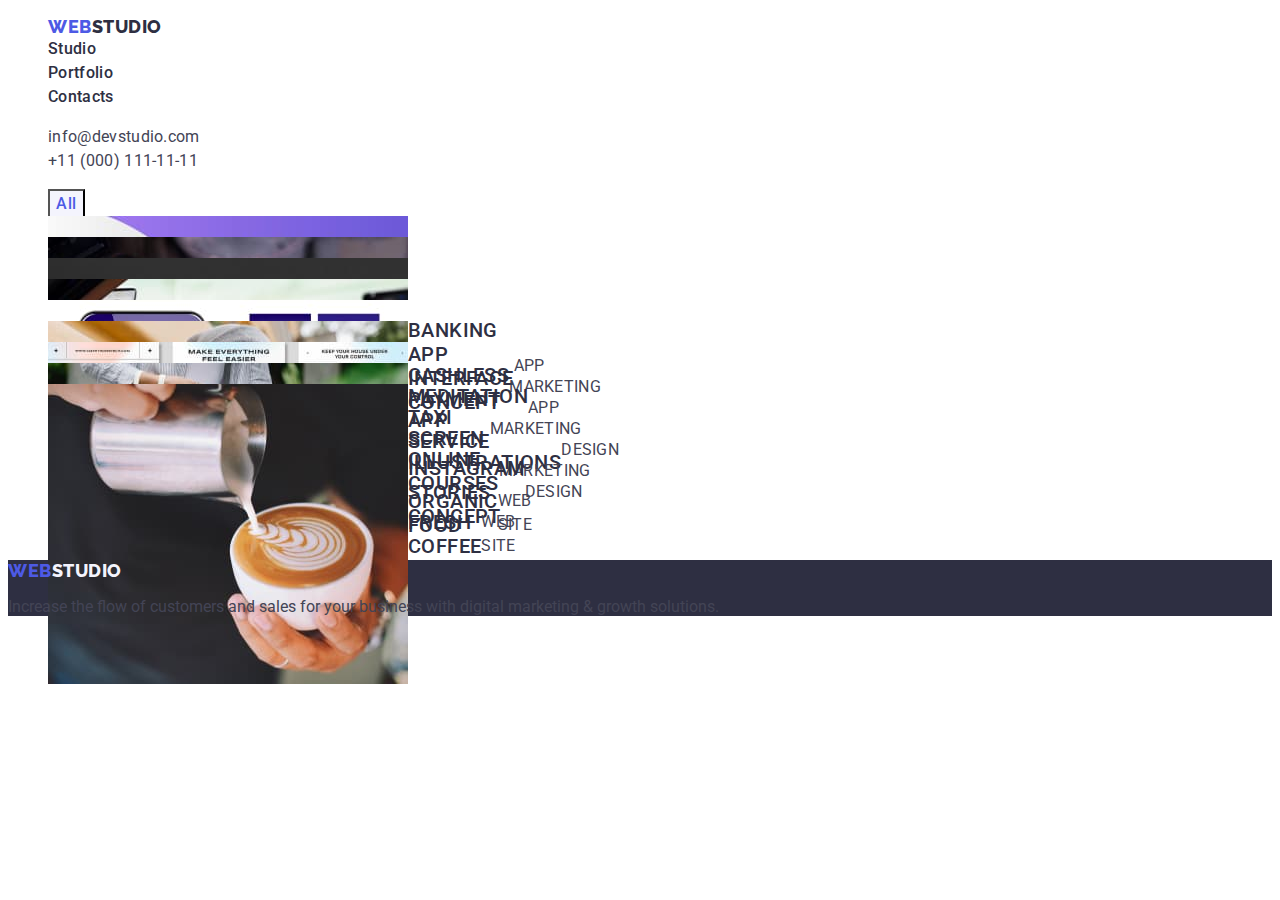
==== portfolio.html @ b444a154 "1" ====
<!DOCTYPE html>
<html lang="en">

<head>
  <meta charset="UTF-8" />
  <meta http-equiv="X-UA-Compatible" content="IE=edge" />
  <meta name="viewport" content="width=device-width, initial-scale=1.0" />

  <title>Portfolio</title>

  <link rel="stylesheet" href="./css/styles.css">

  <link rel="preconnect" href="https://fonts.googleapis.com">
  <link rel="preconnect" href="https://fonts.gstatic.com" crossorigin>
  <link href="https://fonts.googleapis.com/css2?family=Raleway:wght@800&family=Roboto:wght@400;500;700;900&display=swap"
    rel="stylesheet">
</head>

<body class="body">

  <header class="header">
    <nav class="header-nav">
      <ul class="list">
        <a class="link" href="./index.html">Web<span class="header-logo">Studio</span></a>
        <li><a class="link-header" href="./index.html">Studio</a></li>
        <li><a class="link-header" href="./portfolio.html">Portfolio</a></li>
        <li><a class="link-header" href="">Contacts</a></li>
      </ul>
    </nav>
    <address class="link-address-item">
      <ul class="list">
        <li><a class="link-address" href="mailto:info@devstudio.com">info@devstudio.com</a></li>
        <li><a class="link-address" href="tel:+110001111111">+11 (000) 111-11-11</a></li>
      </ul>
    </address>
  </header>

  <main>
    <section>
      <h1 hidden>Portfolio</h1>
      <ul class="list">
        <li><button class="btn-filter" type="button">All</button></li>
        <li><button class="btn-filter" type="button">Web Site</button></li>
        <li><button class="btn-filter" type="button">App</button></li>
        <li><button class="btn-filter" type="button">Design</button></li>
        <li><button class="btn-filter" type="button">Marketing</button></li>
      </ul>
      <!-- PORTFOLIO -->
      <ul class="list">
        <li>
          <a class="link" href=""><img src="./images/portfolio/banking-app-interface-concept.jpg"
              alt="Banking App Interface Concept" width="360" height="300">
            <h2 class="portfolio-title">Banking App Interface Concept</h2>
            <p class="portfolio-signature">App</p>
          </a>
        </li>
        <li><a class="link" href=""><img src="./images/portfolio/cashless-payment.jpg" alt="Cashless Payment"
              width="360" height="300">
            <h2 class="portfolio-title">Cashless Payment</h2>
            <p class="portfolio-signature">Marketing</p>
          </a>
        </li>
        <li><a class="link" href=""><img src="./images/portfolio/meditation-app.jpg" alt="Meditation App" width="360"
              height="300">
            <h2 class="portfolio-title">Meditation App</h2>
            <p class="portfolio-signature">App</p>
          </a>
        </li>
        <li><a class="link" href=""><img src="./images/portfolio/taxi-service.jpg" alt="Taxi Service" width="360"
              height="300">
            <h2 class="portfolio-title">Taxi Service</h2>
            <p class="portfolio-signature">Marketing</p>
          </a>
        </li>
        <li><a class="link" href=""><img src="./images/portfolio/screen-illustrations.jpg" alt="Screen Illustrations"
              width="360" height="300">
            <h2 class="portfolio-title">Screen Illustrations</h2>
            <p class="portfolio-signature">Design</p>
          </a>
        </li>
        <li><a class="link" href=""><img src="./images/portfolio/online-courses.jpg" alt="Online Courses" width="360"
              height="300">
            <h2 class="portfolio-title">Online Courses</h2>
            <p class="portfolio-signature">Marketing</p>
          </a>
        </li>
        <li><a class="link" href=""><img src="./images/portfolio/instagram-stories-concept.jpg"
              alt="Instagram Stories Concept" width="360" height="300">
            <h2 class="portfolio-title">Instagram Stories Concept</h2>
            <p class="portfolio-signature">Design</p>
          </a>
        </li>
        <li><a class="link" href=""><img src="./images/portfolio/organic-food.jpg" alt="Organic Food" width="360"
              height="300">
            <h2 class="portfolio-title">Organic Food</h2>
            <p class="portfolio-signature">Web Site</p>
          </a>
        </li>
        <li><a class="link" href=""><img src="./images/portfolio/fresh-coffee.jpg" alt="Fresh Coffee" width="360"
              height="300">
            <h2 class="portfolio-title">Fresh Coffee</h2>
            <p class="portfolio-signature">Web Site</p>
          </a>
        </li>
      </ul>
    </section>
  </main>

  <footer class="footer">
    <a class="link" href="./index.html">Web<span class="footer-logo">Studio</span></a>
    <p class="footer-signature">
      Increase the flow of customers and sales for your business with digital
      marketing & growth solutions.
    </p>
  </footer>

</body>

</html>
---- css/styles.css ----
/**
  |============================
  |          ROOT
  |============================
*/
:root {
  --brand-color-iris: #4d5ae5;
  --brand-color-ocean: #404bbf;
  --green: #31d0aa;
  --slate: #434455;
  --light-slate: #8e8f99;
  --cornflower: #e7e9fc;
  --cloud: #f4f4fd;
  --brand-color-navy: #2e2f42;
  --grey: #2e2f42;
  --brand-color-white: #ffffff;
  --dairy: #fcfcfc;
}

/**
  |============================
  | DEFAULT CLASS
  |============================
*/
.list {
  list-style: none;
}
.link {
  text-decoration: none;
  list-style: none;
  font-family: "Raleway", sans-serif;
  color: var(--brand-color-iris);
  width: 44px;
  height: 21px;
  font-style: normal;
  font-weight: 800;
  font-size: 18px;
  line-height: 1.17;
  display: flex;
  align-items: center;
  letter-spacing: 0.03em;
  text-transform: uppercase;
}

/**
  |============================
  | BODY
  |============================
*/

.body {
  font-family: "Roboto", sans-serif;
  background-color: var(--brand-color-white);
  color: var(--slate);
}

/**
  |============================
  | HEADER
  |============================
*/

.header {
  background-color: var(--brand-color-white);
}

/* HEADER NAV */
/* 
.link {
  text-decoration: none;
  color: var(--brand-color-iris);
  width: 44px;
  height: 21px;
  font-family: "Raleway", sans-serif;
  font-style: normal;
  font-weight: 800;
  font-size: 18px;
  line-height: 1.17;
  display: flex;
  align-items: center;
  letter-spacing: 0.03em;
  text-transform: uppercase;
} */
.header-logo {
  color: var(--brand-color-navy);
}

.link-header {
  text-decoration: none;
  color: var(--brand-color-navy);
  font-family: "Roboto";
  font-style: normal;
  font-weight: 500;
  font-size: 16px;
  line-height: 1.5;
  letter-spacing: 0.02em;
}
.link-header:hover {
  background-color: var(--brand-color-ocean);
}

.link-header:focus {
  background-color: var(--brand-color-ocean);
}

/* HEADER ADR */

.link-address-item {
  list-style: none;
  font-style: normal;
}
.link-address {
  text-decoration: none;
  font-style: normal;
  color: var(--slate);
  font-family: "Roboto";
  font-weight: 400;
  font-size: 16px;
  line-height: 1.5;
  letter-spacing: 0.02em;
}

.link-address:hover {
  background-color: var(--brand-color-ocean);
}

.link-address:focus {
  background-color: var(--brand-color-ocean);
}

/**
  |============================
  | MAIN
  |============================
*/

/* HERO */

.hero {
  background-color: var(--brand-color-navy);
}

.hero-text {
  color: var(--brand-color-white);
  font-family: "Roboto";
  font-style: normal;
  font-weight: 700;
  font-size: 56px;
  line-height: 1.07;
  text-align: center;
  letter-spacing: 0.02em;
}
.hero-button {
  color: var(--brand-color-white);
  background-color: var(--brand-color-iris);
  font-family: "Roboto", sans-serif;
  font-weight: 500;
  font-size: 16px;
  line-height: 1.5;
  display: flex;
  letter-spacing: 0.04em;
}
.hero-button:hover {
  background-color: var(--brand-color-ocean);
  cursor: pointer;
}

.hero-button:focus {
  background-color: var(--brand-color-ocean);
  cursor: pointer;
}

/* FUTURES */

/* .futures {} */

.futures-item {
  list-style: none;
}
.futures-title {
  color: var(--brand-color-navy);
  font-family: "Roboto";
  font-style: normal;
  font-weight: 500;
  font-size: 20px;
  line-height: 24px;
  letter-spacing: 0.02em;
}
.futures-signature {
  color: var(--slate);
  font-family: "Roboto";
  font-style: normal;
  font-weight: 400;
  font-size: 16px;
  line-height: 24px;
  letter-spacing: 0.02em;
}

/* WHAT ARE WE DUING */

.works {
  color: var(--brand-color-navy);
  font-family: "Roboto";
  font-style: normal;
  font-weight: 700;
  font-size: 36px;
  line-height: 1.11;
  letter-spacing: 0.02em;
  text-align: center;
  letter-spacing: 0.02em;
  text-transform: capitalize;
}

/* .works-img {} */

/* OUR TEAMS */

.teams {
  background: var(--cloud);
}
.our-teams-title {
  color: var(--brand-color-navy);
  font-family: "Roboto";
  font-style: normal;
  font-weight: 700;
  font-size: 36px;
  line-height: 1.11;
  text-align: center;
  letter-spacing: 0.02em;
  text-transform: capitalize;
}
.teams-title {
  color: var(--brand-color-navy);
  font-family: "Roboto";
  font-style: normal;
  font-weight: 500;
  font-size: 20px;
  line-height: 1.2;
  text-align: center;
  letter-spacing: 0.02em;
}

.teams-list {
  background: var(--brand-color-white);
}
.teams-item {
  list-style: none;
  background-color: var(--brand-color-white);
}
/* .teams-item-img {} */
.teams-title {
  color: var(--brand-color-navy);
  font-family: "Roboto";
  font-weight: 500;
  font-size: 20px;
  line-height: 24px;
  letter-spacing: 0.02em;
}
.teams-signature {
  columns: var(--slate);
  font-family: "Roboto";
  font-style: normal;
  font-weight: 400;
  font-size: 16px;
  line-height: 24px;
  text-align: center;
  letter-spacing: 0.02em;
}

/**
  |============================
  | FOOTER 
  |============================
*/

.footer {
  background-color: var(--brand-color-navy);
}

.footer-logo {
  color: var(--cloud);
}
.footer-text {
  font-family: "Roboto";
  font-style: normal;
  font-weight: 400;
  font-size: 16px;
  line-height: 24px;
  letter-spacing: 0.02em;
  color: var(--cloud);
}

/**
  |============================
  | PORTFOLIO
  |============================
*/

/* PORTFILIO FILTER BUTTONS */

.btn-filter {
  color: var(--brand-color-iris);
  background-color: var(--cloud);
  font-family: "Roboto", sans-serif;
  font-style: normal;
  font-weight: 500;
  font-size: 16px;
  line-height: 1.5;
  display: flex;
  align-items: center;
  text-align: center;
  letter-spacing: 0.04em;
}

.btn-filter:hover {
  color: var(--brand-color-white);
  background-color: var(--brand-color-ocean);
  cursor: pointer;
}

.btn-filter:focus {
  color: var(--brand-color-white);
  background-color: var(--brand-color-ocean);
  cursor: pointer;
}

.btn-filter[All]:hover {
  color: var(--brand-color-white);
  background-color: var(--brand-color-ocean);
  cursor: pointer;
}

.btn-filter[All]:focus {
  color: var(--brand-color-white);
  background-color: var(--brand-color-ocean);
  cursor: pointer;
}
/* PORTFOLIO WORKS */

/* .list-portfolio {} */

/* .portfolio-img {} */

.portfolio-title {
  color: var(--brand-color-navy);
  font-family: "Roboto", sans-serif;
  font-style: normal;
  font-weight: 500;
  font-size: 20px;
  line-height: 1.2;
  letter-spacing: 0.02em;
}
.portfolio-signature {
  color: var(--slate);
  font-family: "Roboto", sans-serif;
  font-style: normal;
  font-weight: 400;
  font-size: 16px;
  line-height: 1.5;
  letter-spacing: 0.02em;
}
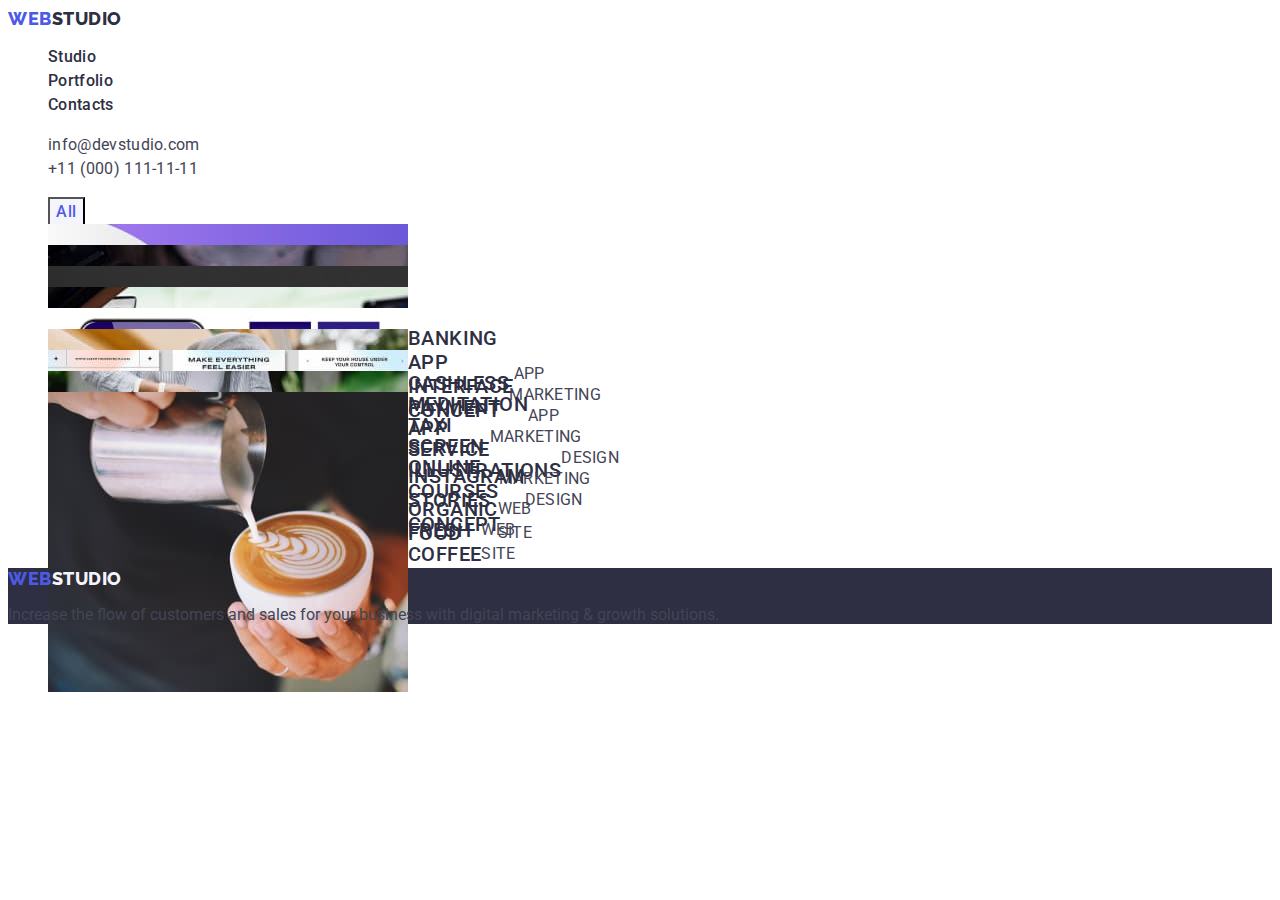
==== commit 2a67a03d: "z" ====
--- a/portfolio.html
+++ b/portfolio.html
@@ -20,8 +20,8 @@
 
   <header class="header">
     <nav class="header-nav">
+      <a class="link" href="./index.html">Web<span class="header-logo">Studio</span></a>
       <ul class="list">
-        <a class="link" href="./index.html">Web<span class="header-logo">Studio</span></a>
         <li><a class="link-header" href="./index.html">Studio</a></li>
         <li><a class="link-header" href="./portfolio.html">Portfolio</a></li>
         <li><a class="link-header" href="">Contacts</a></li>
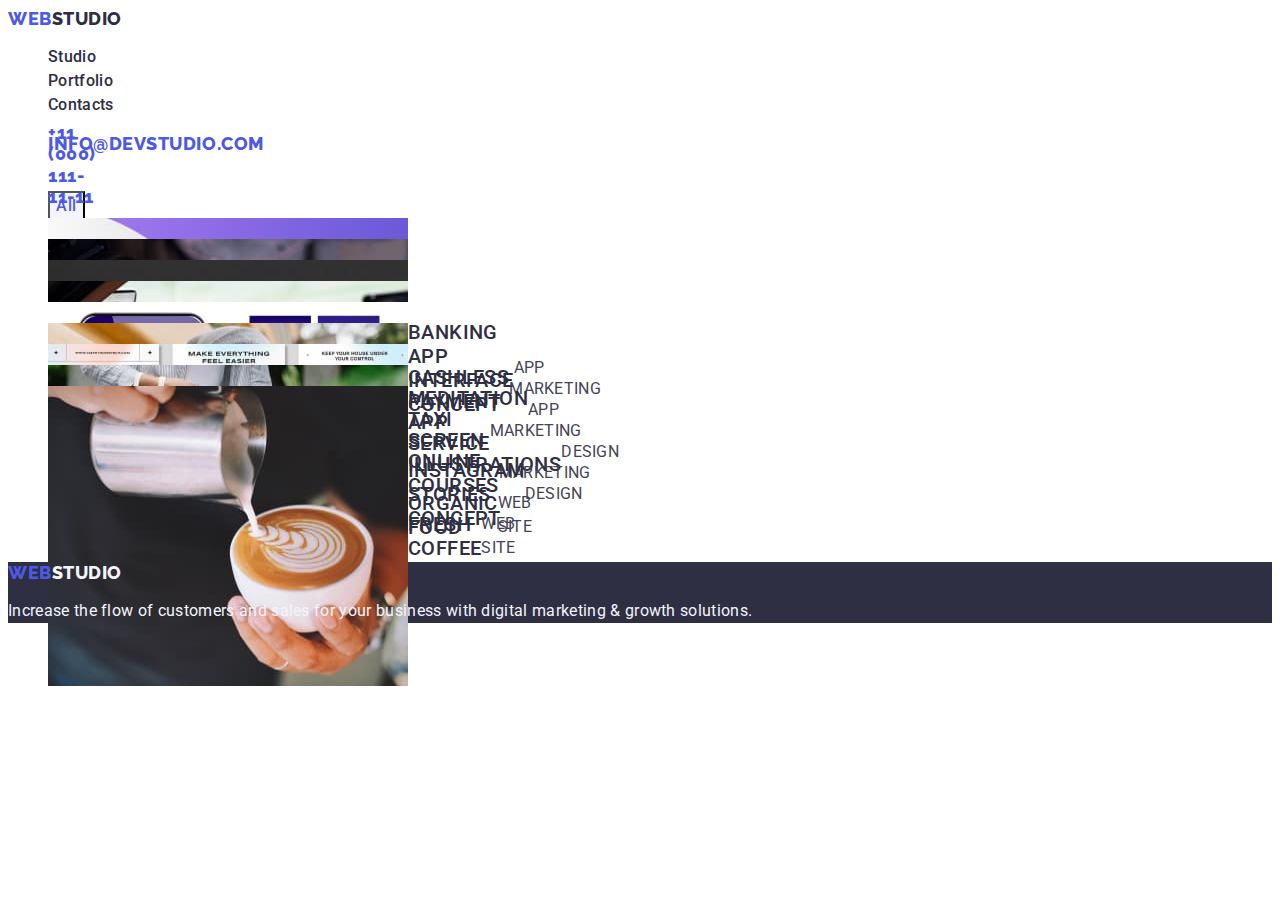
==== commit 19f2e32c: "k'lj" ====
--- a/portfolio.html
+++ b/portfolio.html
@@ -29,8 +29,9 @@
     </nav>
     <address class="link-address-item">
       <ul class="list">
-        <li><a class="link-address" href="mailto:info@devstudio.com">info@devstudio.com</a></li>
-        <li><a class="link-address" href="tel:+110001111111">+11 (000) 111-11-11</a></li>
+        <li><a class="link" href="mailto:info@devstudio.com">info@devstudio.com</a>
+        </li>
+        <li><a class="link" href="tel:+110001111111">+11 (000) 111-11-11</a></li>
       </ul>
     </address>
   </header>
@@ -108,7 +109,7 @@
 
   <footer class="footer">
     <a class="link" href="./index.html">Web<span class="footer-logo">Studio</span></a>
-    <p class="footer-signature">
+    <p class="footer-text">
       Increase the flow of customers and sales for your business with digital
       marketing & growth solutions.
     </p>
--- a/css/styles.css
+++ b/css/styles.css
@@ -105,15 +105,14 @@
 
 /* HEADER ADR */
 
-.link-address-item {
-  list-style: none;
-  font-style: normal;
-}
+/* .link-address-item {} */
+
 .link-address {
   text-decoration: none;
-  font-style: normal;
+  list-style: none;
   color: var(--slate);
   font-family: "Roboto";
+  font-style: normal;
   font-weight: 400;
   font-size: 16px;
   line-height: 1.5;
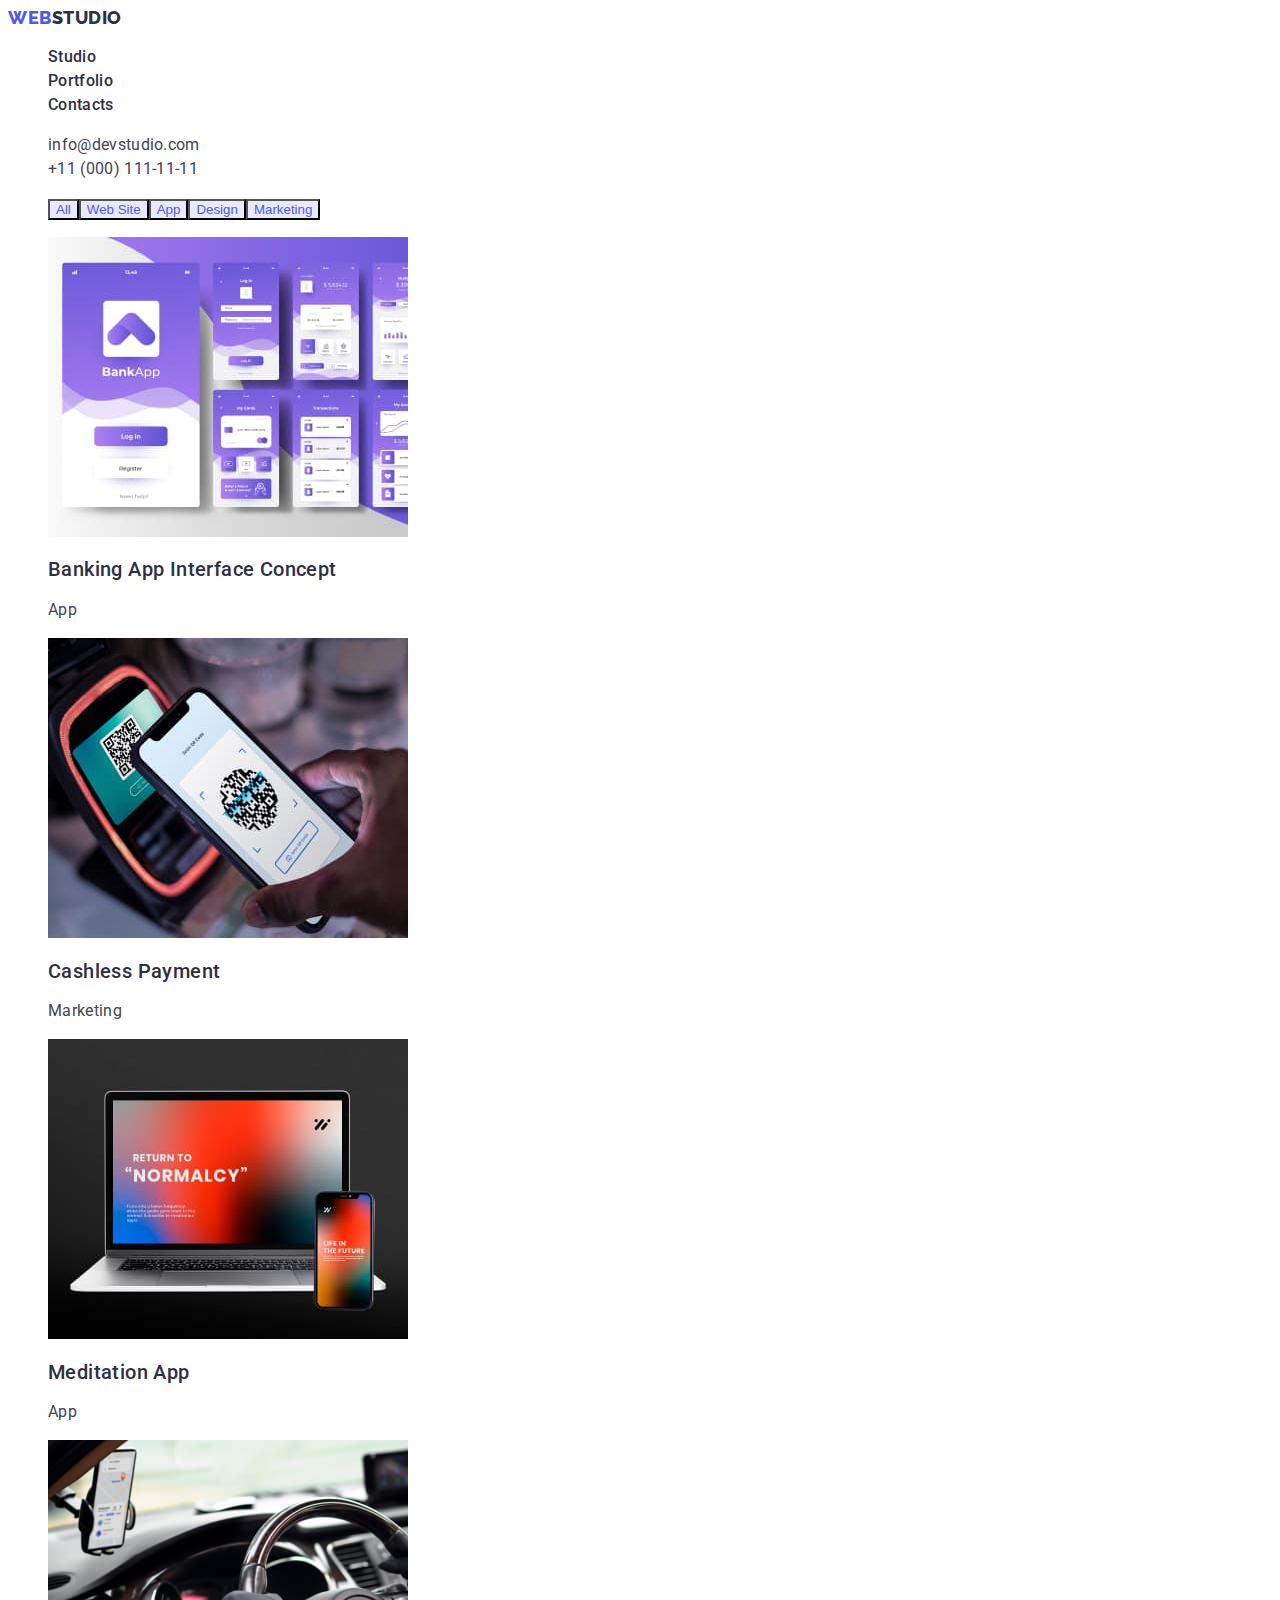
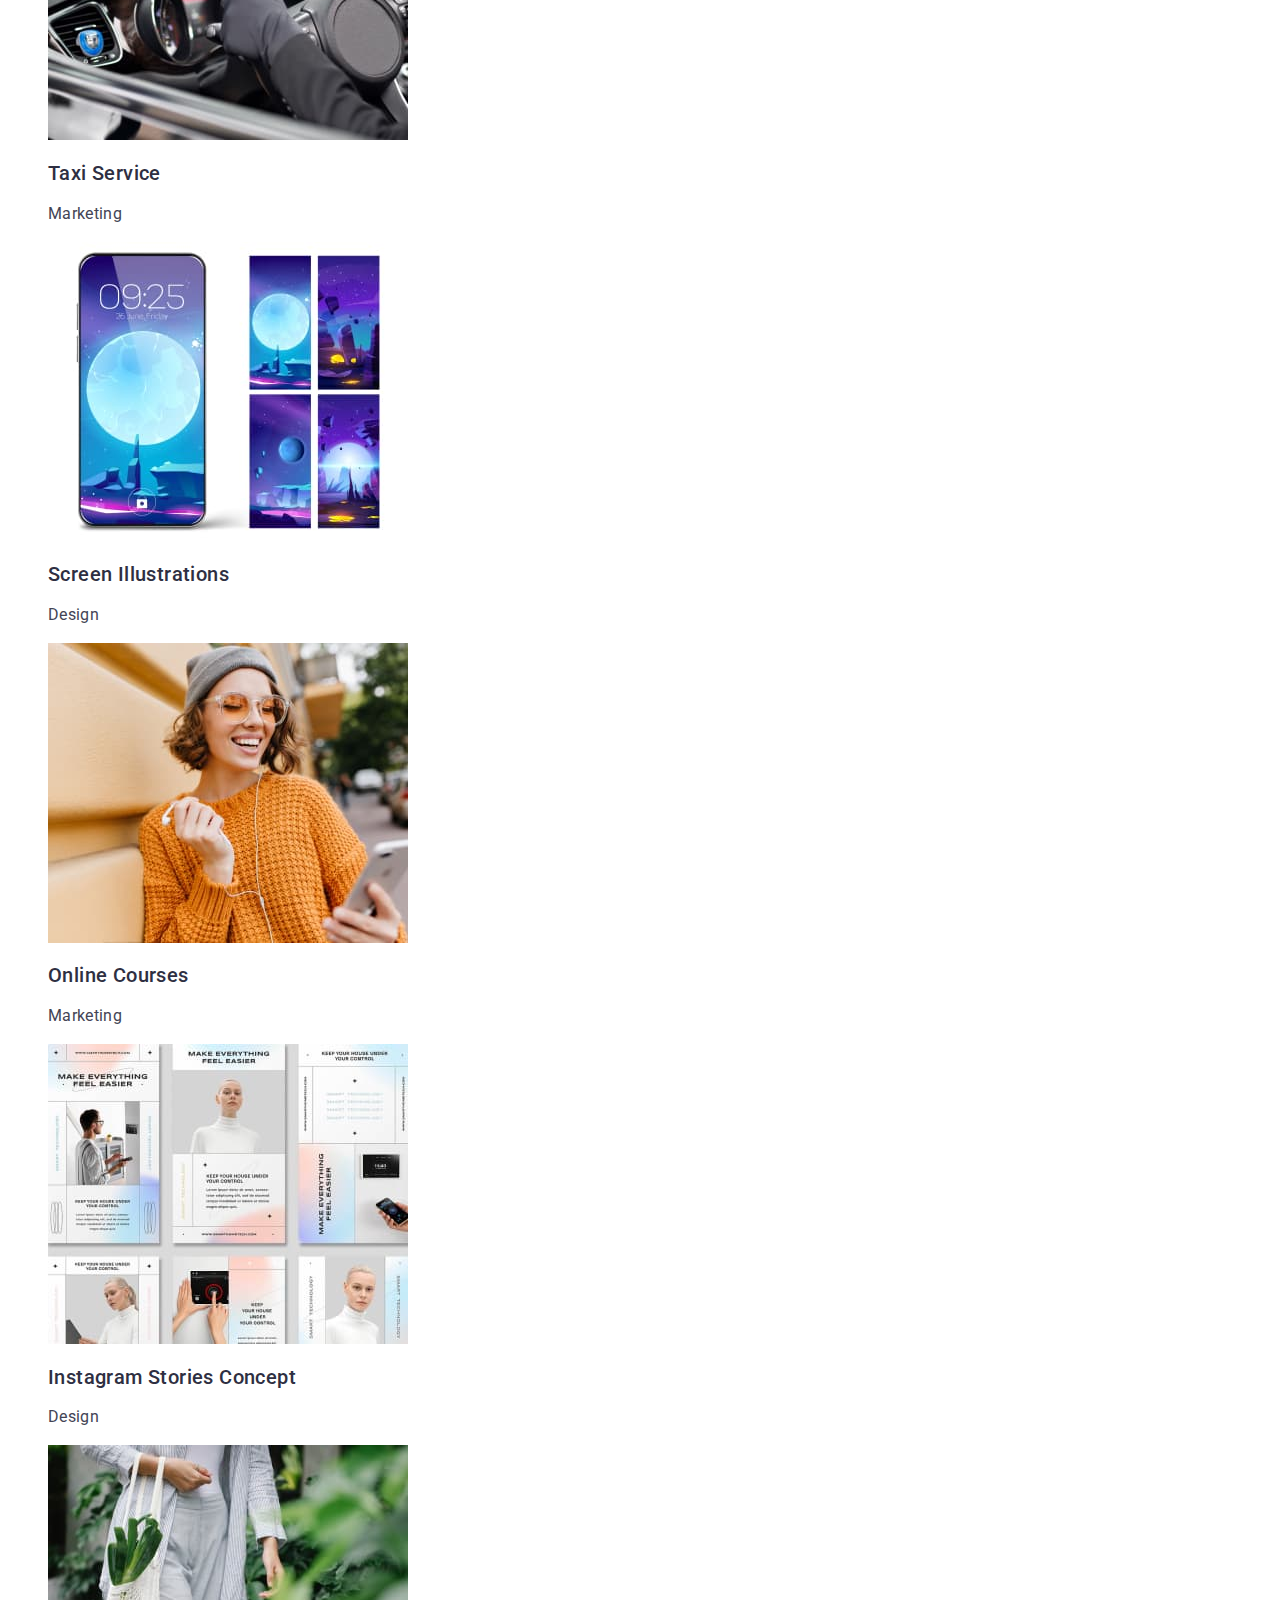
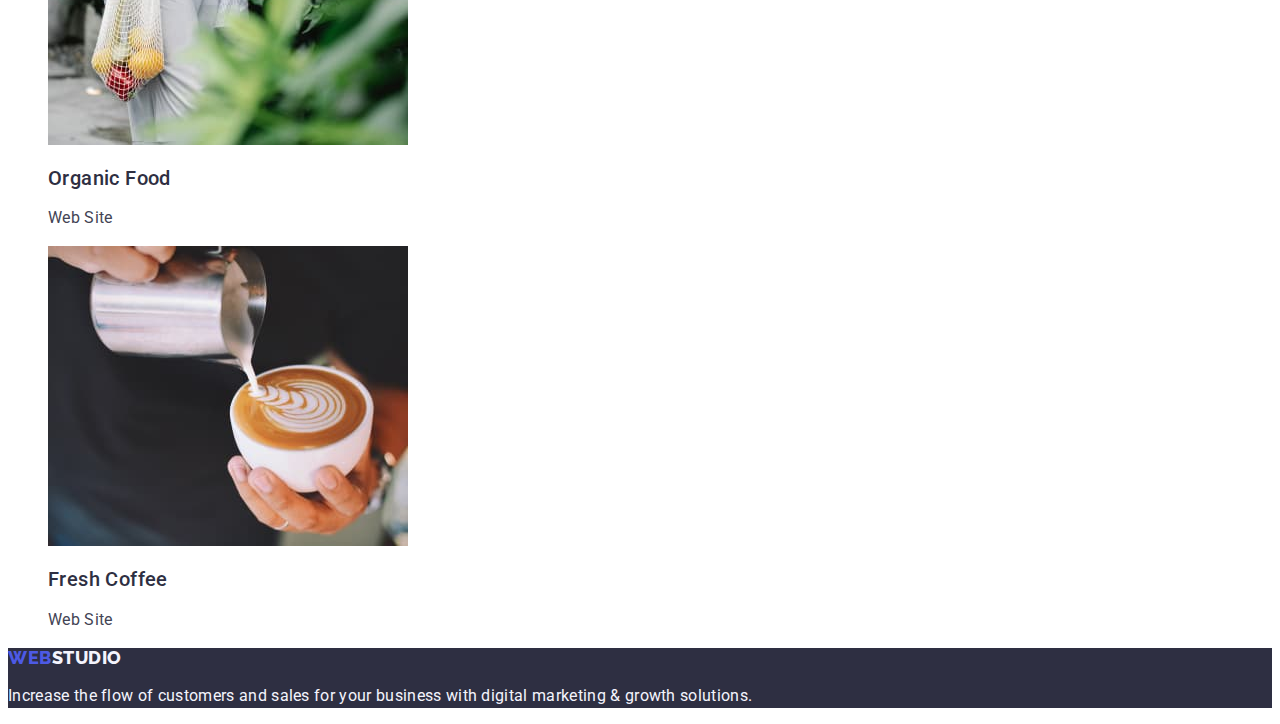
==== commit 08c2bc55: "02042023 edit code" ====
--- a/portfolio.html
+++ b/portfolio.html
@@ -19,19 +19,19 @@
 <body class="body">
 
   <header class="header">
-    <nav class="header-nav">
-      <a class="link" href="./index.html">Web<span class="header-logo">Studio</span></a>
+    <nav class="nav">
+      <a class="link logo-w" href="./index.html">Web<span class="header-logo-navy">Studio</span></a>
       <ul class="list">
-        <li><a class="link-header" href="./index.html">Studio</a></li>
-        <li><a class="link-header" href="./portfolio.html">Portfolio</a></li>
-        <li><a class="link-header" href="">Contacts</a></li>
+        <li><a class="link nav-header" href="./index.html">Studio</a></li>
+        <li><a class="link nav-header" href="./portfolio.html">Portfolio</a></li>
+        <li><a class="link nav-header" href="">Contacts</a></li>
       </ul>
     </nav>
-    <address class="link-address-item">
+    <address class="address">
       <ul class="list">
-        <li><a class="link" href="mailto:info@devstudio.com">info@devstudio.com</a>
+        <li><a class="link address-header" href="mailto:info@devstudio.com">info@devstudio.com</a>
         </li>
-        <li><a class="link" href="tel:+110001111111">+11 (000) 111-11-11</a></li>
+        <li><a class="link address-header" href="tel:+110001111111">+11 (000) 111-11-11</a></li>
       </ul>
     </address>
   </header>
@@ -39,68 +39,71 @@
   <main>
     <section>
       <h1 hidden>Portfolio</h1>
-      <ul class="list">
-        <li><button class="btn-filter" type="button">All</button></li>
-        <li><button class="btn-filter" type="button">Web Site</button></li>
-        <li><button class="btn-filter" type="button">App</button></li>
-        <li><button class="btn-filter" type="button">Design</button></li>
-        <li><button class="btn-filter" type="button">Marketing</button></li>
+      <ul class="list btn-list">
+        <li><button type="button" class="btn-filter">All</button></li>
+        <li><button type="button" class="btn-filter">Web Site</button></li>
+        <li><button type="button" class="btn-filter">App</button></li>
+        <li><button type="button" class="btn-filter">Design</button></li>
+        <li><button type="button" class="btn-filter">Marketing</button></li>
       </ul>
-      <!-- PORTFOLIO -->
+      <!-- PORTFOLIO WORKS-->
       <ul class="list">
         <li>
-          <a class="link" href=""><img src="./images/portfolio/banking-app-interface-concept.jpg"
+          <a class="link img-portfolio" href=""><img src="./images/portfolio/banking-app-interface-concept.jpg"
               alt="Banking App Interface Concept" width="360" height="300">
-            <h2 class="portfolio-title">Banking App Interface Concept</h2>
-            <p class="portfolio-signature">App</p>
+            <h2 class="title-card-portfolio">Banking App Interface Concept</h2>
+            <p class="text-card-portfolio">App</p>
           </a>
         </li>
-        <li><a class="link" href=""><img src="./images/portfolio/cashless-payment.jpg" alt="Cashless Payment"
-              width="360" height="300">
-            <h2 class="portfolio-title">Cashless Payment</h2>
-            <p class="portfolio-signature">Marketing</p>
+        <li><a class="link img-portfolio" href=""><img src="./images/portfolio/cashless-payment.jpg"
+              alt="Cashless Payment" width="360" height="300">
+            <h2 class="title-card-portfolio">Cashless Payment</h2>
+            <p class="text-card-portfolio">Marketing</p>
           </a>
         </li>
-        <li><a class="link" href=""><img src="./images/portfolio/meditation-app.jpg" alt="Meditation App" width="360"
-              height="300">
-            <h2 class="portfolio-title">Meditation App</h2>
-            <p class="portfolio-signature">App</p>
+        <li><a class="link img-portfolio" href=""><img src="./images/portfolio/meditation-app.jpg" alt="Meditation App"
+              width="360" height="300">
+            <h2 class="title-card-portfolio">Meditation App</h2>
+            <p class="text-card-portfolio">App</p>
           </a>
         </li>
-        <li><a class="link" href=""><img src="./images/portfolio/taxi-service.jpg" alt="Taxi Service" width="360"
-              height="300">
-            <h2 class="portfolio-title">Taxi Service</h2>
-            <p class="portfolio-signature">Marketing</p>
+        <li>
+          <a class="link img-portfolio" href=""><img src="./images/portfolio/taxi-service.jpg" alt="Taxi Service"
+              width="360" height="300">
+            <h2 class="title-card-portfolio">Taxi Service</h2>
+            <p class="text-card-portfolio">Marketing</p>
           </a>
         </li>
-        <li><a class="link" href=""><img src="./images/portfolio/screen-illustrations.jpg" alt="Screen Illustrations"
-              width="360" height="300">
-            <h2 class="portfolio-title">Screen Illustrations</h2>
-            <p class="portfolio-signature">Design</p>
+        <li>
+          <a class="link img-portfolio" href=""><img src="./images/portfolio/screen-illustrations.jpg"
+              alt="Screen Illustrations" width="360" height="300">
+            <h2 class="title-card-portfolio">Screen Illustrations</h2>
+            <p class="text-card-portfolio">Design</p>
           </a>
         </li>
-        <li><a class="link" href=""><img src="./images/portfolio/online-courses.jpg" alt="Online Courses" width="360"
-              height="300">
-            <h2 class="portfolio-title">Online Courses</h2>
-            <p class="portfolio-signature">Marketing</p>
+        <li>
+          <a class="link img-portfolio" href=""><img src="./images/portfolio/online-courses.jpg" alt="Online Courses"
+              width="360" height="300">
+            <h2 class="title-card-portfolio">Online Courses</h2>
+            <p class="text-card-portfolio">Marketing</p>
           </a>
         </li>
-        <li><a class="link" href=""><img src="./images/portfolio/instagram-stories-concept.jpg"
+        <li><a class="link img-portfolio" href=""><img src="./images/portfolio/instagram-stories-concept.jpg"
               alt="Instagram Stories Concept" width="360" height="300">
-            <h2 class="portfolio-title">Instagram Stories Concept</h2>
-            <p class="portfolio-signature">Design</p>
+            <h2 class="title-card-portfolio">Instagram Stories Concept</h2>
+            <p class="text-card-portfolio">Design</p>
           </a>
         </li>
-        <li><a class="link" href=""><img src="./images/portfolio/organic-food.jpg" alt="Organic Food" width="360"
-              height="300">
-            <h2 class="portfolio-title">Organic Food</h2>
-            <p class="portfolio-signature">Web Site</p>
+        <li><a class="link img-portfolio" href=""><img src="./images/portfolio/organic-food.jpg" alt="Organic Food"
+              width="360" height="300">
+            <h2 class="title-card-portfolio">Organic Food</h2>
+            <p class="text-card-portfolio">Web Site</p>
           </a>
         </li>
-        <li><a class="link" href=""><img src="./images/portfolio/fresh-coffee.jpg" alt="Fresh Coffee" width="360"
-              height="300">
-            <h2 class="portfolio-title">Fresh Coffee</h2>
-            <p class="portfolio-signature">Web Site</p>
+        <li><a class="link img-portfolio" href=""><img src="./images/portfolio/fresh-coffee.jpg" alt="Fresh Coffee"
+              width="360" height="300">
+            <h2 class="title-card-portfolio">Fresh Coffee</h2>
+            <p class="text-card-portfolio">Web Site</p>
           </a>
         </li>
       </ul>
@@ -108,7 +111,7 @@
   </main>
 
   <footer class="footer">
-    <a class="link" href="./index.html">Web<span class="footer-logo">Studio</span></a>
+    <a class="link logo-w" href="./index.html">Web<span class="footer-logo-navy">Studio</span></a>
     <p class="footer-text">
       Increase the flow of customers and sales for your business with digital
       marketing & growth solutions.
--- a/css/styles.css
+++ b/css/styles.css
@@ -4,17 +4,21 @@
   |============================
 */
 :root {
+  /* colors */
   --brand-color-iris: #4d5ae5;
   --brand-color-ocean: #404bbf;
-  --green: #31d0aa;
-  --slate: #434455;
-  --light-slate: #8e8f99;
-  --cornflower: #e7e9fc;
-  --cloud: #f4f4fd;
+  --brand-color-green: #31d0aa;
+  --brand-color-slate: #434455;
+  --brand-color-light-slate: #8e8f99;
+  --brand-color-cornflower: #e7e9fc;
+  --brand-color-cloud: #f4f4fd;
   --brand-color-navy: #2e2f42;
-  --grey: #2e2f42;
   --brand-color-white: #ffffff;
-  --dairy: #fcfcfc;
+  --brand-color-dairy: #fcfcfc;
+
+  /* fonnts */
+  --primary-font-roboto: "Roboto", sans-serif;
+  --secondary-raleway: "Raleway", sans-serif;
 }
 
 /**
@@ -23,125 +27,93 @@
   |============================
 */
 .list {
+  text-decoration: none;
   list-style: none;
+  font-style: normal;
 }
 .link {
   text-decoration: none;
   list-style: none;
-  font-family: "Raleway", sans-serif;
+  font-style: normal;
+  cursor: pointer;
+}
+
+.body {
+  font-family: var(--primary-font-roboto);
+  font-style: normal;
+}
+
+/**
+  |============================
+  | HEADER
+  |============================
+*/
+
+/* .header {} */
+
+.nav {
+  background-color: var(--brand-color-white);
+}
+.logo-w {
   color: var(--brand-color-iris);
-  width: 44px;
-  height: 21px;
+  font-family: var(--secondary-raleway);
   font-style: normal;
   font-weight: 800;
   font-size: 18px;
-  line-height: 1.17;
+  line-height: 1.16;
   display: flex;
   align-items: center;
   letter-spacing: 0.03em;
   text-transform: uppercase;
 }
-
-/**
-  |============================
-  | BODY
-  |============================
-*/
-
-.body {
-  font-family: "Roboto", sans-serif;
-  background-color: var(--brand-color-white);
-  color: var(--slate);
-}
-
-/**
-  |============================
-  | HEADER
-  |============================
-*/
-
-.header {
-  background-color: var(--brand-color-white);
-}
-
-/* HEADER NAV */
-/* 
-.link {
-  text-decoration: none;
-  color: var(--brand-color-iris);
-  width: 44px;
-  height: 21px;
-  font-family: "Raleway", sans-serif;
+.header-logo-navy {
+  color: var(--brand-color-navy);
+
+  /* font-family: var(--secondary-raleway);
   font-style: normal;
   font-weight: 800;
   font-size: 18px;
-  line-height: 1.17;
+  line-height: 1.16;
   display: flex;
   align-items: center;
   letter-spacing: 0.03em;
-  text-transform: uppercase;
-} */
-.header-logo {
-  color: var(--brand-color-navy);
-}
-
-.link-header {
-  text-decoration: none;
-  color: var(--brand-color-navy);
-  font-family: "Roboto";
-  font-style: normal;
-  font-weight: 500;
-  font-size: 16px;
-  line-height: 1.5;
-  letter-spacing: 0.02em;
-}
-.link-header:hover {
-  background-color: var(--brand-color-ocean);
-}
-
-.link-header:focus {
-  background-color: var(--brand-color-ocean);
-}
-
-/* HEADER ADR */
-
-/* .link-address-item {} */
-
-.link-address {
-  text-decoration: none;
-  list-style: none;
-  color: var(--slate);
-  font-family: "Roboto";
-  font-style: normal;
-  font-weight: 400;
-  font-size: 16px;
-  line-height: 1.5;
-  letter-spacing: 0.02em;
-}
-
-.link-address:hover {
-  background-color: var(--brand-color-ocean);
-}
-
-.link-address:focus {
-  background-color: var(--brand-color-ocean);
-}
-
-/**
-  |============================
-  | MAIN
-  |============================
-*/
-
-/* HERO */
+  text-transform: uppercase; */
+}
+.nav-header {
+  color: var(--brand-color-navy);
+  font-family: var(--primary-font-roboto);
+  font-style: normal;
+  font-weight: 500;
+  font-size: 16px;
+  line-height: 1.5;
+  letter-spacing: 0.02em;
+}
+/* .address {} */
+
+.address-header {
+  color: var(--brand-color-slate);
+  font-family: var(--primary-font-roboto);
+  font-style: normal;
+  font-weight: 400;
+  font-size: 16px;
+  line-height: 1.5;
+  letter-spacing: 0.02em;
+}
+
+/**
+  |============================
+  | MAIN INDEX
+  |============================
+*/
+
+/* .main {} */
 
 .hero {
   background-color: var(--brand-color-navy);
 }
-
 .hero-text {
+  font-family: var(--primary-font-roboto);
   color: var(--brand-color-white);
-  font-family: "Roboto";
   font-style: normal;
   font-weight: 700;
   font-size: 56px;
@@ -149,62 +121,56 @@
   text-align: center;
   letter-spacing: 0.02em;
 }
-.hero-button {
+
+.btn-hero {
   color: var(--brand-color-white);
   background-color: var(--brand-color-iris);
-  font-family: "Roboto", sans-serif;
+  font-family: var(--primary-font-roboto);
   font-weight: 500;
   font-size: 16px;
   line-height: 1.5;
   display: flex;
   letter-spacing: 0.04em;
-}
-.hero-button:hover {
+  font-style: normal;
+  display: flex;
+  align-items: center;
+  letter-spacing: 0.04em;
+}
+.btn-hero :hover,
+.btn-hero:focus {
   background-color: var(--brand-color-ocean);
   cursor: pointer;
 }
 
-.hero-button:focus {
-  background-color: var(--brand-color-ocean);
-  cursor: pointer;
-}
-
-/* FUTURES */
-
 /* .futures {} */
 
-.futures-item {
-  list-style: none;
-}
+/* .futures-item {} */
+
 .futures-title {
-  color: var(--brand-color-navy);
-  font-family: "Roboto";
+  font-family: var(--primary-font-roboto);
+  color: var(--brand-color-navy);
   font-style: normal;
   font-weight: 500;
   font-size: 20px;
-  line-height: 24px;
-  letter-spacing: 0.02em;
-}
-.futures-signature {
-  color: var(--slate);
-  font-family: "Roboto";
-  font-style: normal;
-  font-weight: 400;
-  font-size: 16px;
-  line-height: 24px;
-  letter-spacing: 0.02em;
-}
-
-/* WHAT ARE WE DUING */
-
-.works {
-  color: var(--brand-color-navy);
-  font-family: "Roboto";
+  line-height: 1.2;
+  letter-spacing: 0.02em;
+}
+.futures-text {
+  font-family: var(--primary-font-roboto);
+  color: var(--brand-color-slate);
+  font-style: normal;
+  font-weight: 400;
+  font-size: 16px;
+  line-height: 1.5;
+  letter-spacing: 0.02em;
+}
+.title-section {
+  color: var(--brand-color-navy);
+  font-family: var(--primary-font-roboto);
   font-style: normal;
   font-weight: 700;
   font-size: 36px;
   line-height: 1.11;
-  letter-spacing: 0.02em;
   text-align: center;
   letter-spacing: 0.02em;
   text-transform: capitalize;
@@ -212,25 +178,16 @@
 
 /* .works-img {} */
 
-/* OUR TEAMS */
-
 .teams {
-  background: var(--cloud);
-}
-.our-teams-title {
-  color: var(--brand-color-navy);
-  font-family: "Roboto";
-  font-style: normal;
-  font-weight: 700;
-  font-size: 36px;
-  line-height: 1.11;
-  text-align: center;
-  letter-spacing: 0.02em;
-  text-transform: capitalize;
-}
-.teams-title {
-  color: var(--brand-color-navy);
-  font-family: "Roboto";
+  background-color: var(--brand-color-cloud);
+}
+/* .our-teams {} */
+
+/* .teams-item-img {} */
+
+.title-card {
+  font-family: var(--primary-font-roboto);
+  color: var(--brand-color-navy);
   font-style: normal;
   font-weight: 500;
   font-size: 20px;
@@ -238,37 +195,20 @@
   text-align: center;
   letter-spacing: 0.02em;
 }
-
-.teams-list {
-  background: var(--brand-color-white);
-}
-.teams-item {
-  list-style: none;
-  background-color: var(--brand-color-white);
-}
-/* .teams-item-img {} */
-.teams-title {
-  color: var(--brand-color-navy);
-  font-family: "Roboto";
-  font-weight: 500;
-  font-size: 20px;
-  line-height: 24px;
-  letter-spacing: 0.02em;
-}
-.teams-signature {
-  columns: var(--slate);
-  font-family: "Roboto";
-  font-style: normal;
-  font-weight: 400;
-  font-size: 16px;
-  line-height: 24px;
-  text-align: center;
-  letter-spacing: 0.02em;
-}
-
-/**
-  |============================
-  | FOOTER 
+.text-card {
+  font-family: var(--primary-font-roboto);
+  color: var(--brand-color-slate);
+  font-style: normal;
+  font-weight: 400;
+  font-size: 16px;
+  line-height: 1.5;
+  text-align: center;
+  letter-spacing: 0.02em;
+}
+
+/**
+  |============================
+  | FOOTER
   |============================
 */
 
@@ -276,85 +216,65 @@
   background-color: var(--brand-color-navy);
 }
 
-.footer-logo {
-  color: var(--cloud);
-}
+.footer-logo-navy {
+  color: var(--brand-color-cloud);
+}
+
 .footer-text {
-  font-family: "Roboto";
-  font-style: normal;
-  font-weight: 400;
-  font-size: 16px;
-  line-height: 24px;
-  letter-spacing: 0.02em;
-  color: var(--cloud);
-}
-
-/**
-  |============================
-  | PORTFOLIO
-  |============================
-*/
-
-/* PORTFILIO FILTER BUTTONS */
-
+  color: var(--brand-color-cloud);
+  font-family: var(--primary-font-roboto);
+  font-style: normal;
+  font-weight: 400;
+  font-size: 16px;
+  line-height: 1.5;
+  letter-spacing: 0.02em;
+}
+/**
+  |============================
+  | MAIM PROTFOLIO
+  |============================
+*/
+
+.btn-list {
+  font-family: var(--primary-font-roboto);
+  font-style: normal;
+  font-weight: 500;
+  font-size: 16px;
+  line-height: 1.5;
+  display: flex;
+  align-items: center;
+  text-align: center;
+  letter-spacing: 0.04em;
+}
 .btn-filter {
   color: var(--brand-color-iris);
-  background-color: var(--cloud);
-  font-family: "Roboto", sans-serif;
-  font-style: normal;
-  font-weight: 500;
-  font-size: 16px;
-  line-height: 1.5;
-  display: flex;
-  align-items: center;
-  text-align: center;
-  letter-spacing: 0.04em;
-}
-
-.btn-filter:hover {
-  color: var(--brand-color-white);
-  background-color: var(--brand-color-ocean);
-  cursor: pointer;
-}
-
+  background-color: var(--brand-color-cornflower);
+}
+
+.btn-filter:hover,
 .btn-filter:focus {
   color: var(--brand-color-white);
   background-color: var(--brand-color-ocean);
-  cursor: pointer;
-}
-
-.btn-filter[All]:hover {
-  color: var(--brand-color-white);
-  background-color: var(--brand-color-ocean);
-  cursor: pointer;
-}
-
-.btn-filter[All]:focus {
-  color: var(--brand-color-white);
-  background-color: var(--brand-color-ocean);
-  cursor: pointer;
-}
-/* PORTFOLIO WORKS */
-
-/* .list-portfolio {} */
-
-/* .portfolio-img {} */
-
-.portfolio-title {
-  color: var(--brand-color-navy);
-  font-family: "Roboto", sans-serif;
+}
+
+/* .img-portfolio {} */
+
+.title-card-portfolio {
+  font-family: var(--primary-font-roboto);
+  color: var(--brand-color-navy);
   font-style: normal;
   font-weight: 500;
   font-size: 20px;
   line-height: 1.2;
   letter-spacing: 0.02em;
 }
-.portfolio-signature {
-  color: var(--slate);
-  font-family: "Roboto", sans-serif;
-  font-style: normal;
-  font-weight: 400;
-  font-size: 16px;
-  line-height: 1.5;
-  letter-spacing: 0.02em;
-}
+
+.text-card-portfolio {
+  font-family: var(--primary-font-roboto);
+  color: var(--brand-color-slate);
+  font-style: normal;
+  font-weight: 400;
+  font-size: 16px;
+  line-height: 1.5;
+  letter-spacing: 0.02em;
+}
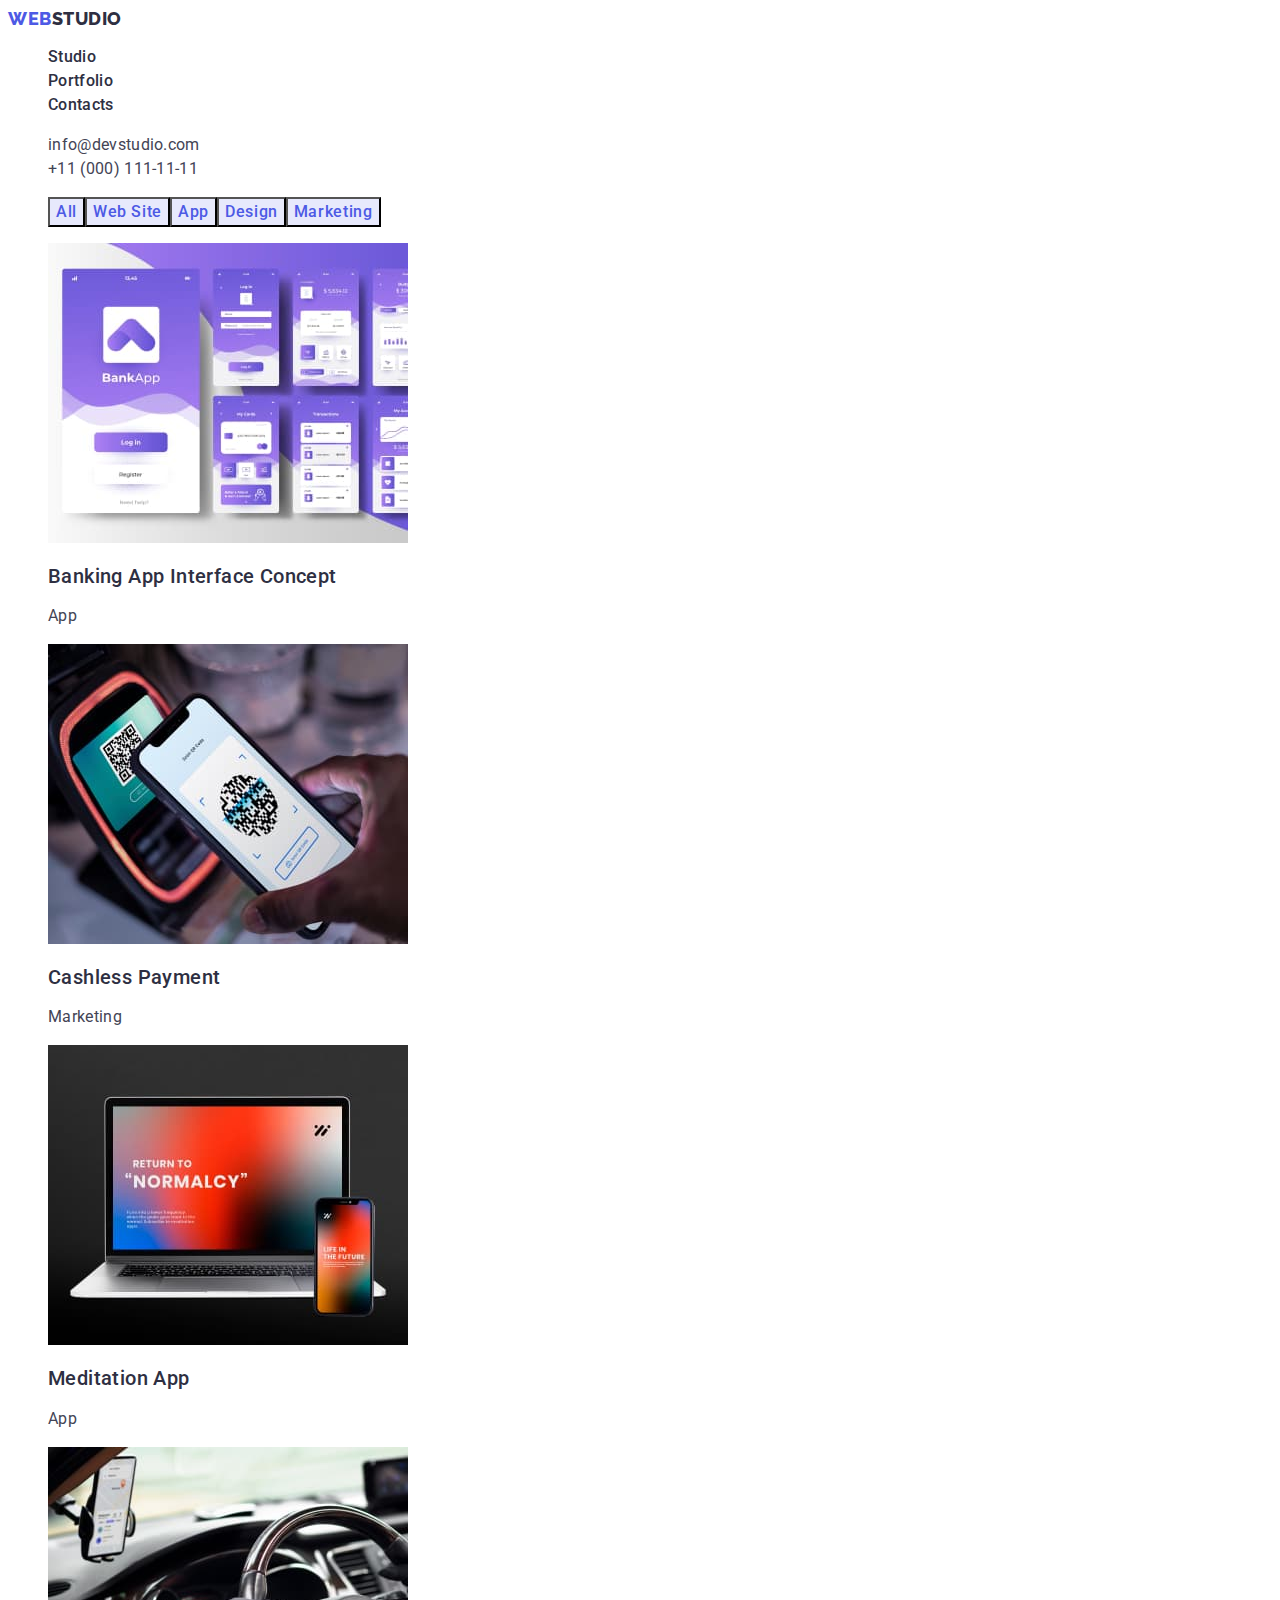
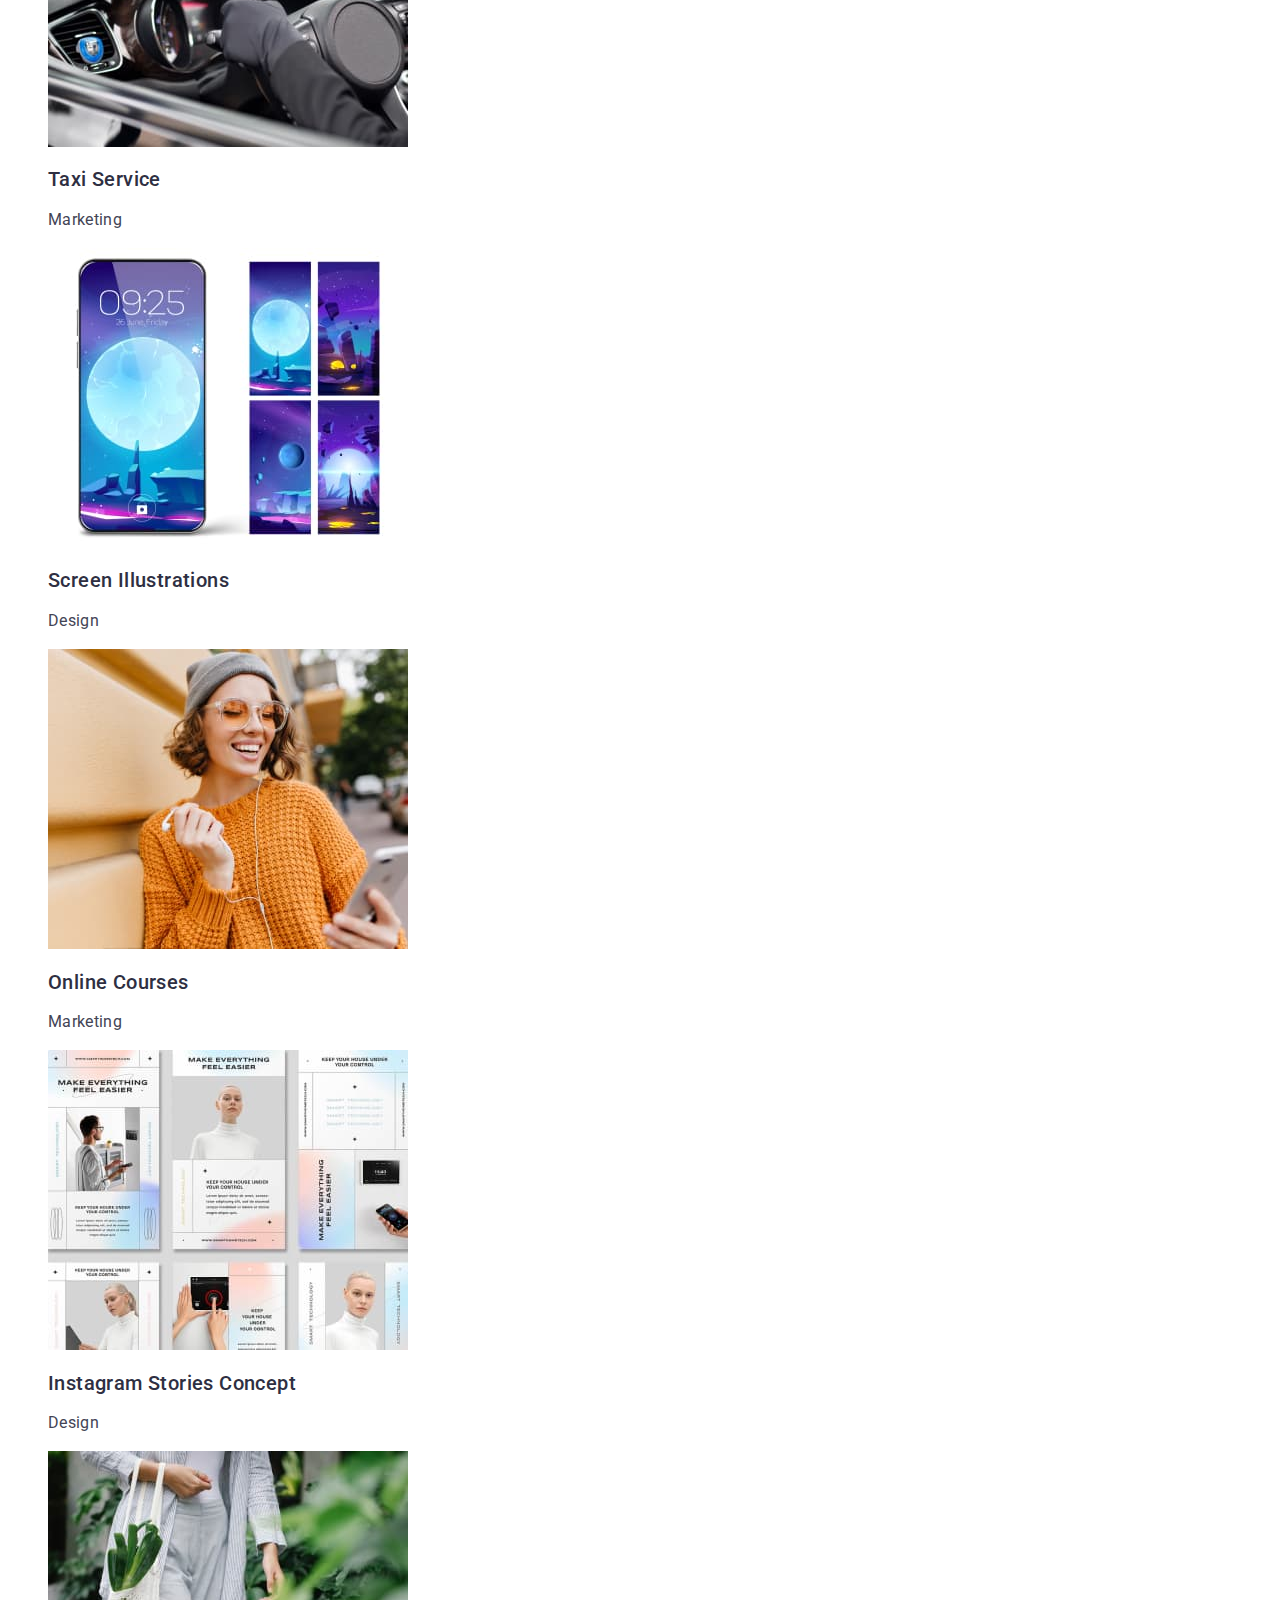
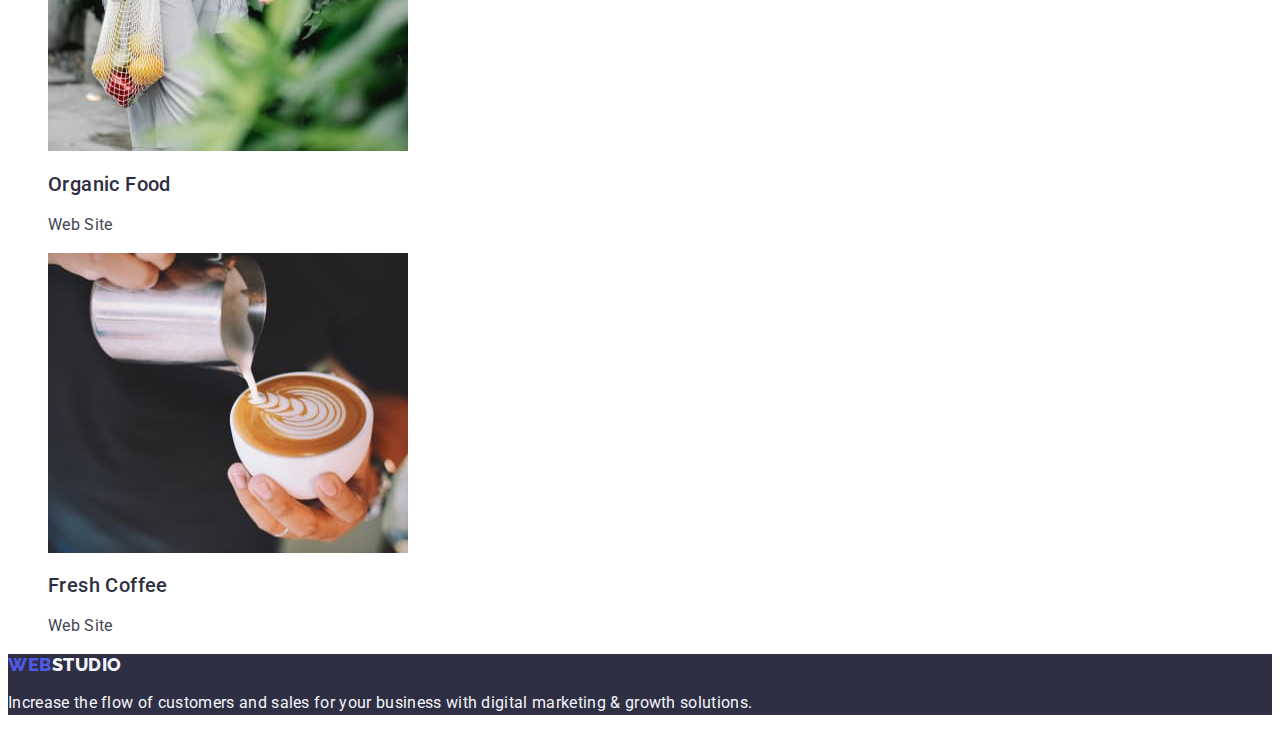
==== commit 6f3f7aab: "1" ====
--- a/portfolio.html
+++ b/portfolio.html
@@ -5,11 +5,8 @@
   <meta charset="UTF-8" />
   <meta http-equiv="X-UA-Compatible" content="IE=edge" />
   <meta name="viewport" content="width=device-width, initial-scale=1.0" />
-
   <title>Portfolio</title>
-
   <link rel="stylesheet" href="./css/styles.css">
-
   <link rel="preconnect" href="https://fonts.googleapis.com">
   <link rel="preconnect" href="https://fonts.gstatic.com" crossorigin>
   <link href="https://fonts.googleapis.com/css2?family=Raleway:wght@800&family=Roboto:wght@400;500;700;900&display=swap"
--- a/css/styles.css
+++ b/css/styles.css
@@ -37,10 +37,17 @@
   font-style: normal;
   cursor: pointer;
 }
+.link:hover,
+.link:focus {
+  color: var(--brand-color-white);
+  background-color: #404bbf;
+}
 
 .body {
   font-family: var(--primary-font-roboto);
   font-style: normal;
+  color: #434455;
+  background-color: #ffffff;
 }
 
 /**
@@ -60,7 +67,7 @@
   font-style: normal;
   font-weight: 800;
   font-size: 18px;
-  line-height: 1.16;
+  line-height: 1.17;
   display: flex;
   align-items: center;
   letter-spacing: 0.03em;
@@ -88,7 +95,9 @@
   line-height: 1.5;
   letter-spacing: 0.02em;
 }
-/* .address {} */
+.address {
+  font-style: normal;
+}
 
 .address-header {
   color: var(--brand-color-slate);
@@ -99,7 +108,10 @@
   line-height: 1.5;
   letter-spacing: 0.02em;
 }
-
+.address-header:hover,
+.address-header:focus {
+  background-color: #404bbf;
+}
 /**
   |============================
   | MAIN INDEX
@@ -138,7 +150,7 @@
 }
 .btn-hero :hover,
 .btn-hero:focus {
-  background-color: var(--brand-color-ocean);
+  background-color: #404bbf;
   cursor: pointer;
 }
 
@@ -183,11 +195,14 @@
 }
 /* .our-teams {} */
 
-/* .teams-item-img {} */
+.teams-item-img {
+  background-color: var(--brand-color-white);
+}
 
 .title-card {
   font-family: var(--primary-font-roboto);
   color: var(--brand-color-navy);
+  background-color: var(--brand-color-white);
   font-style: normal;
   font-weight: 500;
   font-size: 20px;
@@ -198,6 +213,7 @@
 .text-card {
   font-family: var(--primary-font-roboto);
   color: var(--brand-color-slate);
+  background-color: var(--brand-color-white);
   font-style: normal;
   font-weight: 400;
   font-size: 16px;
@@ -236,25 +252,40 @@
 */
 
 .btn-list {
-  font-family: var(--primary-font-roboto);
-  font-style: normal;
-  font-weight: 500;
-  font-size: 16px;
-  line-height: 1.5;
+  /* font-family: var(--primary-font-roboto);
+  font-style: normal;
+  font-weight: 500;
+  font-size: 16px;
+  line-height: 1.5; */
   display: flex;
   align-items: center;
   text-align: center;
   letter-spacing: 0.04em;
 }
+.btn-filter {
+  font-family: var(--primary-font-roboto);
+  background-color: #f4f4fd;
+  font-style: normal;
+  font-weight: 500;
+  font-size: 16px;
+  line-height: 1.5;
+  display: flex;
+  align-items: center;
+  text-align: center;
+  letter-spacing: 0.04em;
+}
+
 .btn-filter {
   color: var(--brand-color-iris);
   background-color: var(--brand-color-cornflower);
+  cursor: pointer;
 }
 
 .btn-filter:hover,
 .btn-filter:focus {
   color: var(--brand-color-white);
-  background-color: var(--brand-color-ocean);
+  background-color: #404bbf;
+  cursor: pointer;
 }
 
 /* .img-portfolio {} */
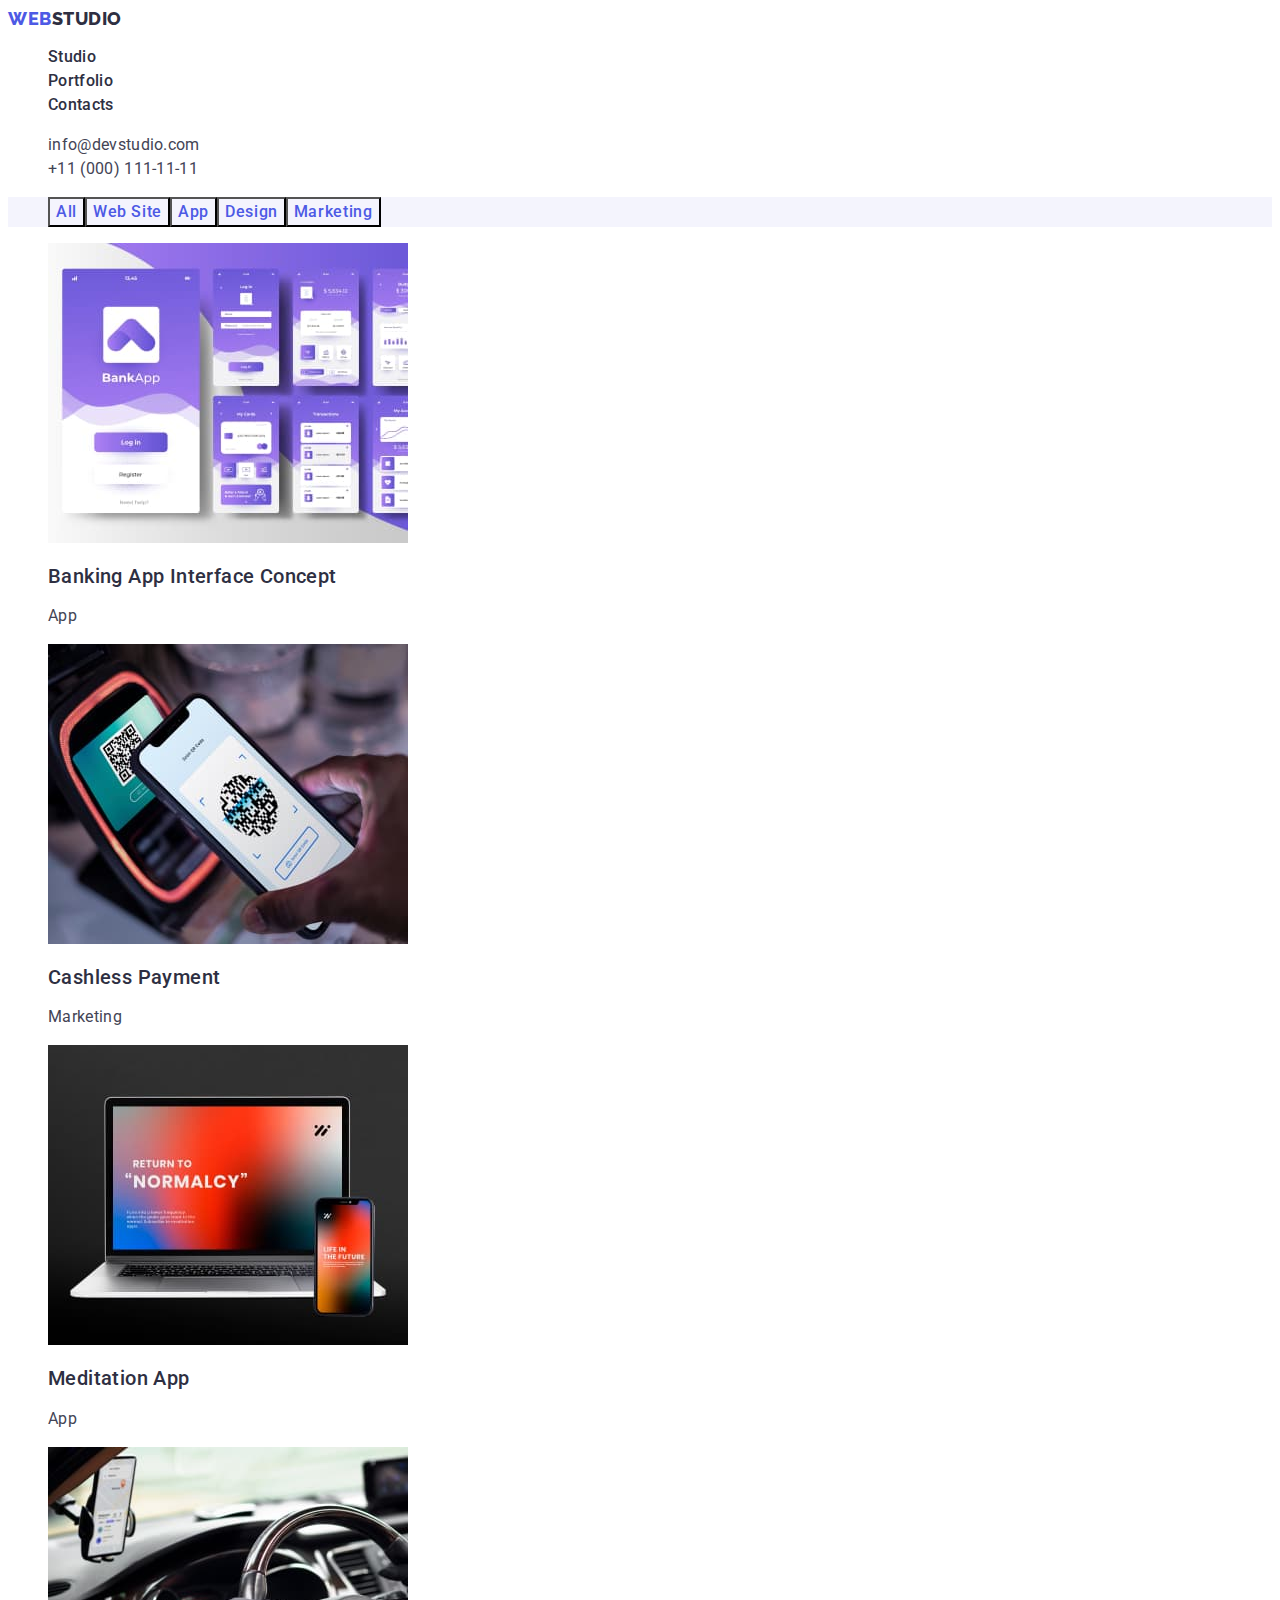
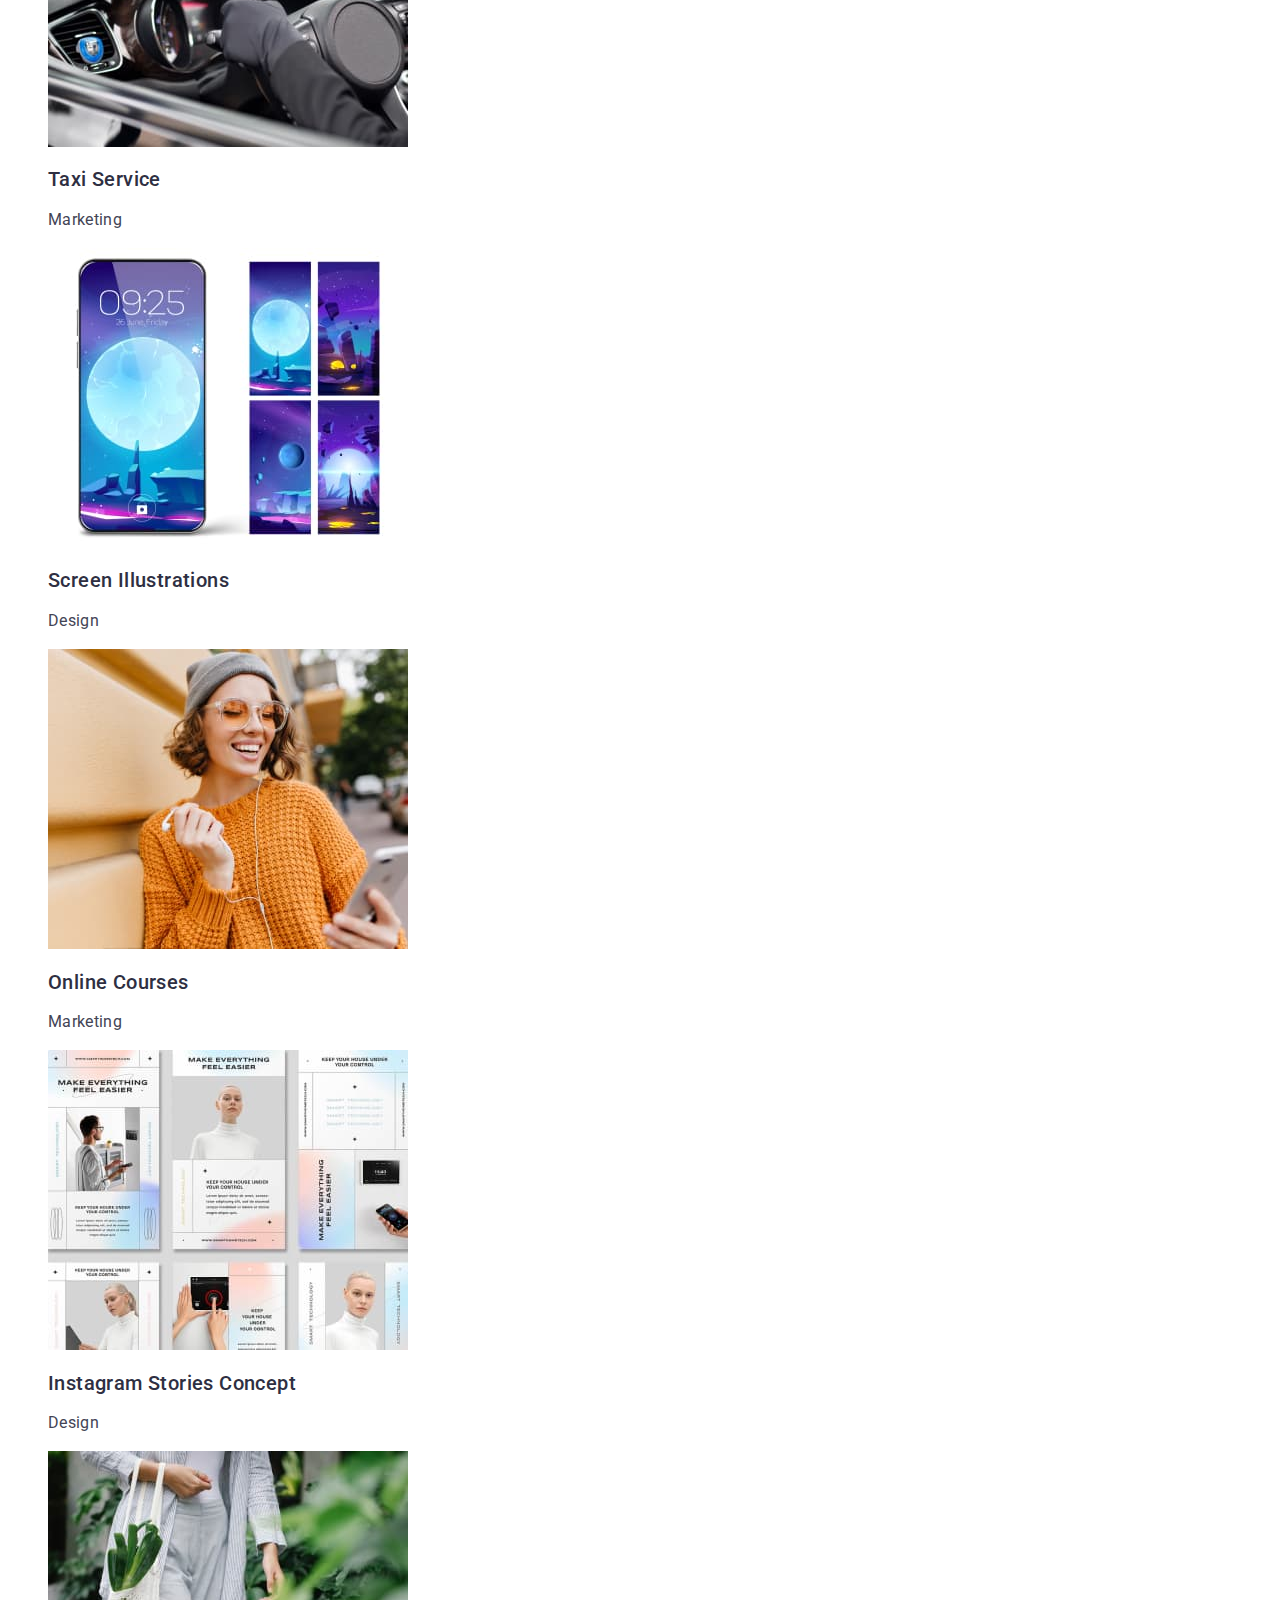
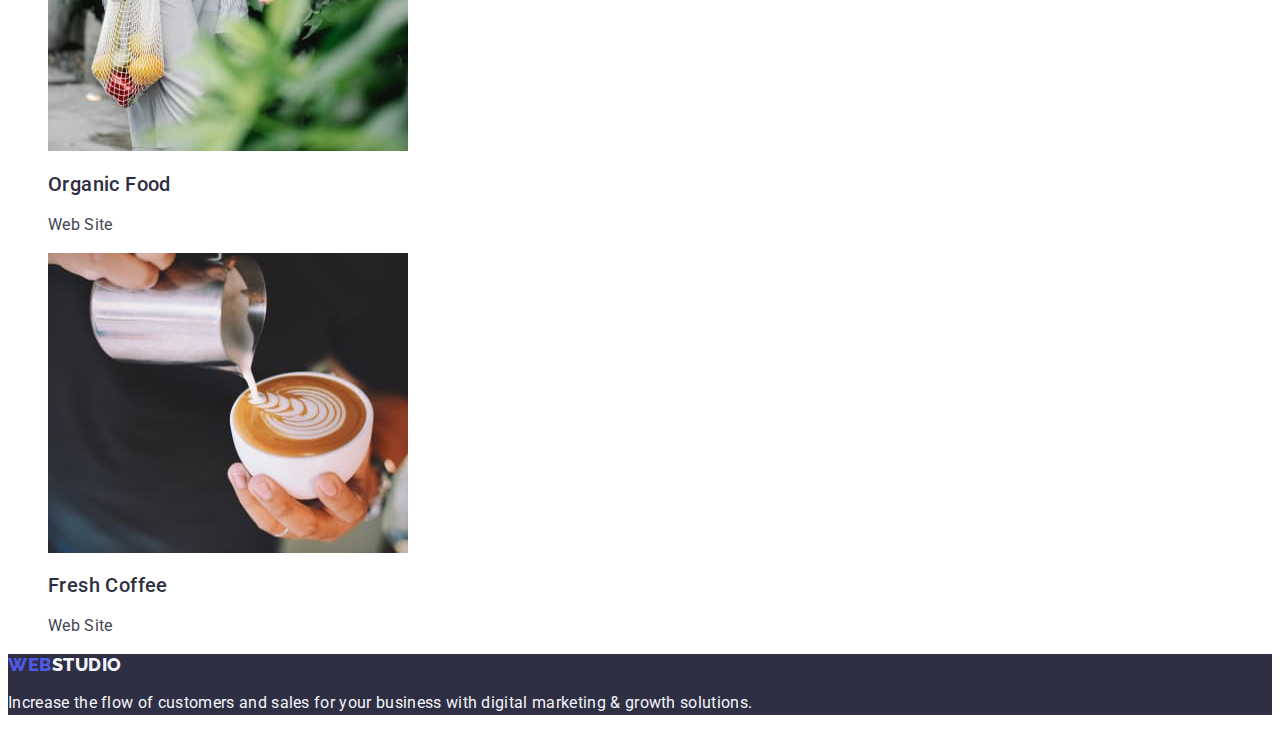
==== commit 8ebb1aa6: "uptate  index portfolio styles css" ====
--- a/portfolio.html
+++ b/portfolio.html
@@ -7,6 +7,8 @@
   <meta name="viewport" content="width=device-width, initial-scale=1.0" />
   <title>Portfolio</title>
   <link rel="stylesheet" href="./css/styles.css">
+
+  <!-- <link rel="stylesheet" href="./css/styles.css"> -->
   <link rel="preconnect" href="https://fonts.googleapis.com">
   <link rel="preconnect" href="https://fonts.gstatic.com" crossorigin>
   <link href="https://fonts.googleapis.com/css2?family=Raleway:wght@800&family=Roboto:wght@400;500;700;900&display=swap"
--- a/css/styles.css
+++ b/css/styles.css
@@ -1,8 +1,3 @@
-/**
-  |============================
-  |          ROOT
-  |============================
-*/
 :root {
   /* colors */
   --brand-color-iris: #4d5ae5;
@@ -95,6 +90,13 @@
   line-height: 1.5;
   letter-spacing: 0.02em;
 }
+
+.nav-header:hover,
+.nav-header:focus {
+  background-color: #404bbf;
+  color: #404bbf;
+}
+
 .address {
   font-style: normal;
 }
@@ -111,6 +113,7 @@
 .address-header:hover,
 .address-header:focus {
   background-color: #404bbf;
+  color: #404bbf;
 }
 /**
   |============================
@@ -148,9 +151,10 @@
   align-items: center;
   letter-spacing: 0.04em;
 }
-.btn-hero :hover,
+.btn-hero:hover,
 .btn-hero:focus {
   background-color: #404bbf;
+  color: #404bbf;
   cursor: pointer;
 }
 
@@ -179,6 +183,7 @@
 .title-section {
   color: var(--brand-color-navy);
   font-family: var(--primary-font-roboto);
+  background-color: #ffffff;
   font-style: normal;
   font-weight: 700;
   font-size: 36px;
@@ -193,16 +198,23 @@
 .teams {
   background-color: var(--brand-color-cloud);
 }
-/* .our-teams {} */
-
-.teams-item-img {
-  background-color: var(--brand-color-white);
+.our-teams {
+  background-color: #ffffff;
+}
+.title-section {
+  background-color: #ffffff;
+}
+*/ .teams-item-img {
+  background-color: #ffffff;
+}
+.card-teams {
+  background-color: #ffffff;
 }
 
 .title-card {
   font-family: var(--primary-font-roboto);
   color: var(--brand-color-navy);
-  background-color: var(--brand-color-white);
+  background-color: #ffffff;
   font-style: normal;
   font-weight: 500;
   font-size: 20px;
@@ -213,7 +225,7 @@
 .text-card {
   font-family: var(--primary-font-roboto);
   color: var(--brand-color-slate);
-  background-color: var(--brand-color-white);
+  background-color: #ffffff;
   font-style: normal;
   font-weight: 400;
   font-size: 16px;
@@ -257,6 +269,7 @@
   font-weight: 500;
   font-size: 16px;
   line-height: 1.5; */
+  background-color: var(--brand-color-cloud);
   display: flex;
   align-items: center;
   text-align: center;
@@ -264,7 +277,7 @@
 }
 .btn-filter {
   font-family: var(--primary-font-roboto);
-  background-color: #f4f4fd;
+  background-color: var(--brand-color-cloud);
   font-style: normal;
   font-weight: 500;
   font-size: 16px;
@@ -277,7 +290,7 @@
 
 .btn-filter {
   color: var(--brand-color-iris);
-  background-color: var(--brand-color-cornflower);
+  background-color: var(--brand-color-cloud);
   cursor: pointer;
 }
 
--- a/css/styles.css
+++ b/css/styles.css
@@ -1,8 +1,3 @@
-/**
-  |============================
-  |          ROOT
-  |============================
-*/
 :root {
   /* colors */
   --brand-color-iris: #4d5ae5;
@@ -95,6 +90,13 @@
   line-height: 1.5;
   letter-spacing: 0.02em;
 }
+
+.nav-header:hover,
+.nav-header:focus {
+  background-color: #404bbf;
+  color: #404bbf;
+}
+
 .address {
   font-style: normal;
 }
@@ -111,6 +113,7 @@
 .address-header:hover,
 .address-header:focus {
   background-color: #404bbf;
+  color: #404bbf;
 }
 /**
   |============================
@@ -148,9 +151,10 @@
   align-items: center;
   letter-spacing: 0.04em;
 }
-.btn-hero :hover,
+.btn-hero:hover,
 .btn-hero:focus {
   background-color: #404bbf;
+  color: #404bbf;
   cursor: pointer;
 }
 
@@ -179,6 +183,7 @@
 .title-section {
   color: var(--brand-color-navy);
   font-family: var(--primary-font-roboto);
+  background-color: #ffffff;
   font-style: normal;
   font-weight: 700;
   font-size: 36px;
@@ -193,16 +198,23 @@
 .teams {
   background-color: var(--brand-color-cloud);
 }
-/* .our-teams {} */
-
-.teams-item-img {
-  background-color: var(--brand-color-white);
+.our-teams {
+  background-color: #ffffff;
+}
+.title-section {
+  background-color: #ffffff;
+}
+*/ .teams-item-img {
+  background-color: #ffffff;
+}
+.card-teams {
+  background-color: #ffffff;
 }
 
 .title-card {
   font-family: var(--primary-font-roboto);
   color: var(--brand-color-navy);
-  background-color: var(--brand-color-white);
+  background-color: #ffffff;
   font-style: normal;
   font-weight: 500;
   font-size: 20px;
@@ -213,7 +225,7 @@
 .text-card {
   font-family: var(--primary-font-roboto);
   color: var(--brand-color-slate);
-  background-color: var(--brand-color-white);
+  background-color: #ffffff;
   font-style: normal;
   font-weight: 400;
   font-size: 16px;
@@ -257,6 +269,7 @@
   font-weight: 500;
   font-size: 16px;
   line-height: 1.5; */
+  background-color: var(--brand-color-cloud);
   display: flex;
   align-items: center;
   text-align: center;
@@ -264,7 +277,7 @@
 }
 .btn-filter {
   font-family: var(--primary-font-roboto);
-  background-color: #f4f4fd;
+  background-color: var(--brand-color-cloud);
   font-style: normal;
   font-weight: 500;
   font-size: 16px;
@@ -277,7 +290,7 @@
 
 .btn-filter {
   color: var(--brand-color-iris);
-  background-color: var(--brand-color-cornflower);
+  background-color: var(--brand-color-cloud);
   cursor: pointer;
 }
 
